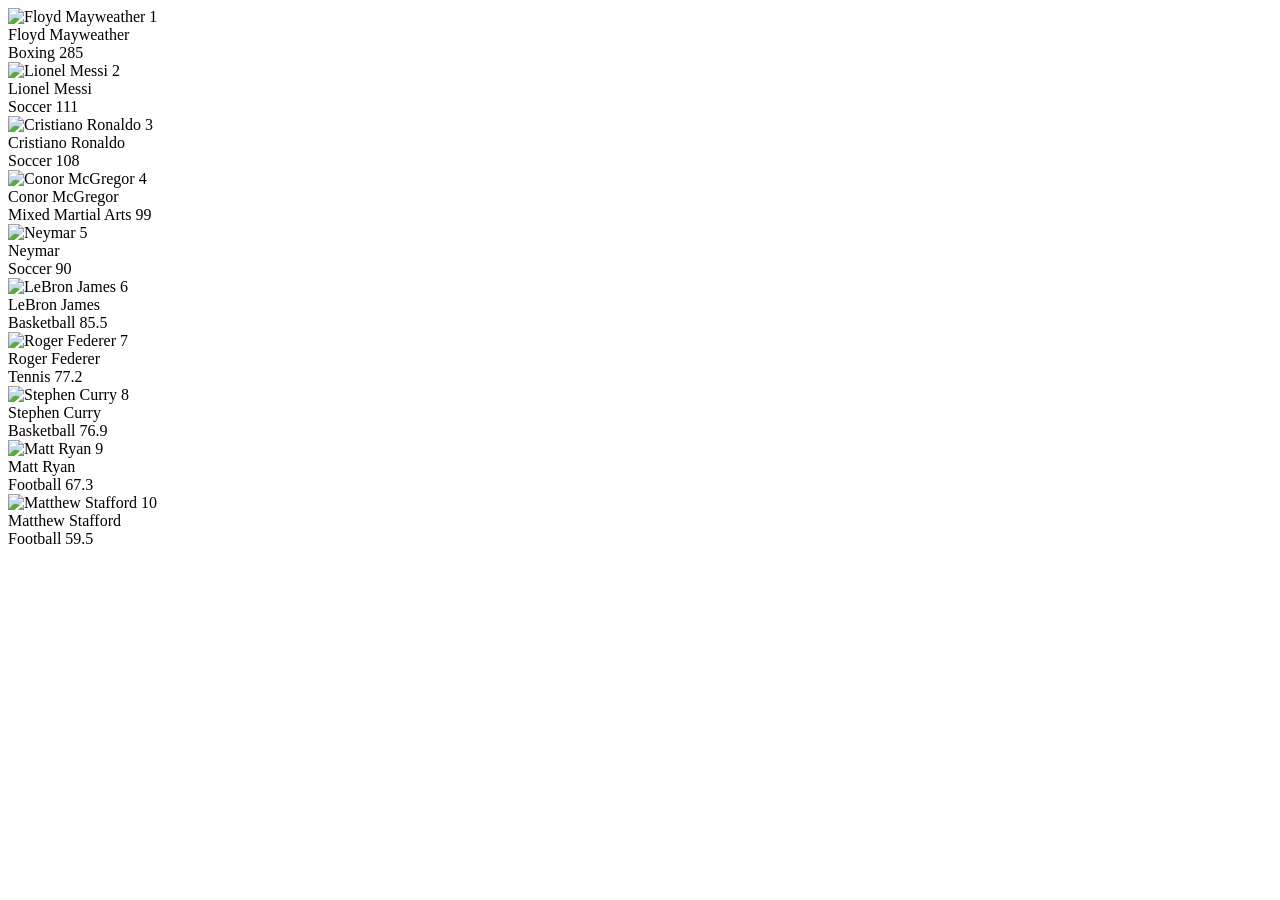
==== index.html @ d5899b87 "Initial commit" ====
<!DOCTYPE html>
<html lang="en">
<head>
  <title>Highest-Paid Athletes</title>
  <meta charset="utf-8">
  <meta name="viewport" content="width=device-width, initial-scale=1">
  <link rel="stylesheet" href="main.scss" />
</head>
<body>
  <main class="people">
    <article class="person">
      <section class="photo">
        <img
          src="https://mate-academy.github.io/fe-program/css/tasks/athletes/people/Mayweather.jpg"
          alt="Floyd Mayweather"
        >
        <span class="rank">1</span>
      </section>
      <section class="details">
        <a class="name">Floyd Mayweather</a>
        <section class="extra">
          <span class="sport">Boxing</span>
          <span class="pay">285</span>
        </section>
      </section>
    </article>

    <article class="person">
      <section class="photo">
        <img
          src="https://mate-academy.github.io/fe-program/css/tasks/athletes/people/Messi.jpg"
          alt="Lionel Messi"
        >
        <span class="rank">2</span>
      </section>
      <section class="details">
        <a class="name">Lionel Messi</a>
        <section class="extra">
          <span class="sport">Soccer</span>
          <span class="pay">111</span>
        </section>
      </section>
    </article>

    <article class="person">
      <section class="photo">
        <img
          src="https://mate-academy.github.io/fe-program/css/tasks/athletes/people/Ronaldo.jpg"
          alt="Cristiano Ronaldo"
        >
        <span class="rank">3</span>
      </section>
      <section class="details">
        <a class="name">Cristiano Ronaldo</a>
        <section class="extra">
          <span class="sport">Soccer</span>
          <span class="pay">108</span>
        </section>
      </section>
    </article>

    <article class="person">
      <section class="photo">
        <img
          src="https://mate-academy.github.io/fe-program/css/tasks/athletes/people/McGregor.jpg"
          alt="Conor McGregor"
        >
        <span class="rank">4</span>
      </section>
      <section class="details">
        <a class="name">Conor McGregor</a>
        <section class="extra">
          <span class="sport">Mixed Martial Arts</span>
          <span class="pay">99</span>
        </section>
      </section>
    </article>

    <article class="person">
      <section class="photo">
        <img
          src="https://mate-academy.github.io/fe-program/css/tasks/athletes/people/Neymar.jpg"
          alt="Neymar"
        >
        <span class="rank">5</span>
      </section>
      <section class="details">
        <a class="name">Neymar</a>
        <section class="extra">
          <span class="sport">Soccer</span>
          <span class="pay">90</span>
        </section>
      </section>
    </article>

    <article class="person">
      <section class="photo">
        <img
          src="https://mate-academy.github.io/fe-program/css/tasks/athletes/people/James.jpg"
          alt="LeBron James"
        >
        <span class="rank">6</span>
      </section>
      <section class="details">
        <a class="name">LeBron James</a>
        <section class="extra">
          <span class="sport">Basketball</span>
          <span class="pay">85.5</span>
        </section>
      </section>
    </article>

    <article class="person">
      <section class="photo">
        <img
          src="https://mate-academy.github.io/fe-program/css/tasks/athletes/people/Federer.jpg"
          alt="Roger Federer"
        >
        <span class="rank">7</span>
      </section>
      <section class="details">
        <a class="name">Roger Federer</a>
        <section class="extra">
          <span class="sport">Tennis</span>
          <span class="pay">77.2</span>
        </section>
      </section>
    </article>

    <article class="person">
      <section class="photo">
        <img
          src="https://mate-academy.github.io/fe-program/css/tasks/athletes/people/Curry.jpg"
          alt="Stephen Curry"
        >
        <span class="rank">8</span>
      </section>
      <section class="details">
        <a class="name">Stephen Curry</a>
        <section class="extra">
          <span class="sport">Basketball</span>
          <span class="pay">76.9</span>
        </section>
      </section>
    </article>

    <article class="person">
      <section class="photo">
        <img
          src="https://mate-academy.github.io/fe-program/css/tasks/athletes/people/Ryan.jpg"
          alt="Matt Ryan"
        >
        <span class="rank">9</span>
      </section>
      <section class="details">
        <a class="name">Matt Ryan</a>
        <section class="extra">
          <span class="sport">Football</span>
          <span class="pay">67.3</span>
        </section>
      </section>
    </article>

    <article class="person">
      <section class="photo">
        <img
          src="https://mate-academy.github.io/fe-program/css/tasks/athletes/people/Stafford.jpg"
          alt="Matthew Stafford"
        >
        <span class="rank">10</span>
      </section>
      <section class="details">
        <a class="name">Matthew Stafford</a>
        <section class="extra">
          <span class="sport">Football</span>
          <span class="pay">59.5</span>
        </section>
      </section>
    </article>
  </main>
</body>
</html>
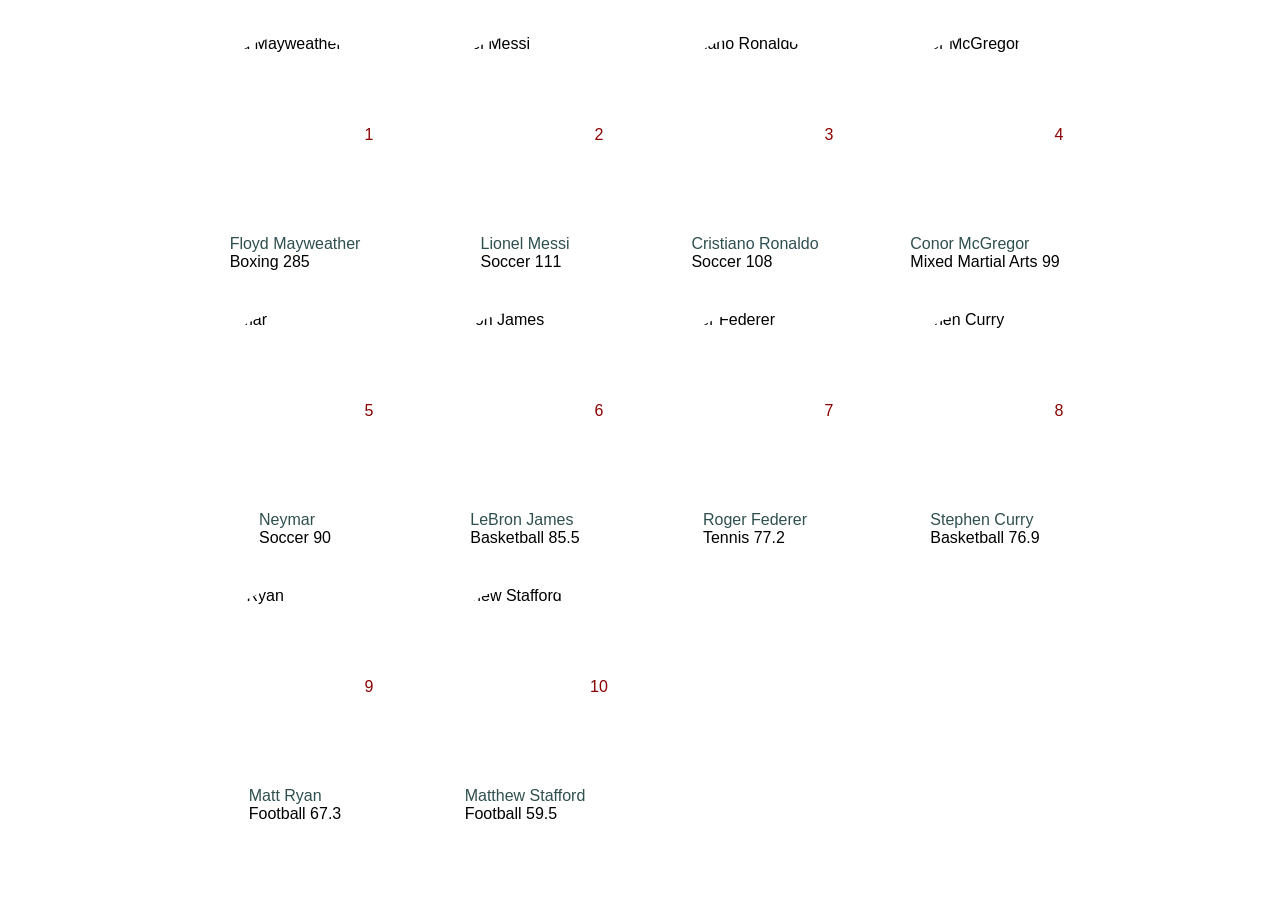
==== commit 1f4a108a: "Updates" ====
--- a/index.html
+++ b/index.html
@@ -1,182 +1 @@
-<!DOCTYPE html>
-<html lang="en">
-<head>
-  <title>Highest-Paid Athletes</title>
-  <meta charset="utf-8">
-  <meta name="viewport" content="width=device-width, initial-scale=1">
-  <link rel="stylesheet" href="main.scss" />
-</head>
-<body>
-  <main class="people">
-    <article class="person">
-      <section class="photo">
-        <img
-          src="https://mate-academy.github.io/fe-program/css/tasks/athletes/people/Mayweather.jpg"
-          alt="Floyd Mayweather"
-        >
-        <span class="rank">1</span>
-      </section>
-      <section class="details">
-        <a class="name">Floyd Mayweather</a>
-        <section class="extra">
-          <span class="sport">Boxing</span>
-          <span class="pay">285</span>
-        </section>
-      </section>
-    </article>
-
-    <article class="person">
-      <section class="photo">
-        <img
-          src="https://mate-academy.github.io/fe-program/css/tasks/athletes/people/Messi.jpg"
-          alt="Lionel Messi"
-        >
-        <span class="rank">2</span>
-      </section>
-      <section class="details">
-        <a class="name">Lionel Messi</a>
-        <section class="extra">
-          <span class="sport">Soccer</span>
-          <span class="pay">111</span>
-        </section>
-      </section>
-    </article>
-
-    <article class="person">
-      <section class="photo">
-        <img
-          src="https://mate-academy.github.io/fe-program/css/tasks/athletes/people/Ronaldo.jpg"
-          alt="Cristiano Ronaldo"
-        >
-        <span class="rank">3</span>
-      </section>
-      <section class="details">
-        <a class="name">Cristiano Ronaldo</a>
-        <section class="extra">
-          <span class="sport">Soccer</span>
-          <span class="pay">108</span>
-        </section>
-      </section>
-    </article>
-
-    <article class="person">
-      <section class="photo">
-        <img
-          src="https://mate-academy.github.io/fe-program/css/tasks/athletes/people/McGregor.jpg"
-          alt="Conor McGregor"
-        >
-        <span class="rank">4</span>
-      </section>
-      <section class="details">
-        <a class="name">Conor McGregor</a>
-        <section class="extra">
-          <span class="sport">Mixed Martial Arts</span>
-          <span class="pay">99</span>
-        </section>
-      </section>
-    </article>
-
-    <article class="person">
-      <section class="photo">
-        <img
-          src="https://mate-academy.github.io/fe-program/css/tasks/athletes/people/Neymar.jpg"
-          alt="Neymar"
-        >
-        <span class="rank">5</span>
-      </section>
-      <section class="details">
-        <a class="name">Neymar</a>
-        <section class="extra">
-          <span class="sport">Soccer</span>
-          <span class="pay">90</span>
-        </section>
-      </section>
-    </article>
-
-    <article class="person">
-      <section class="photo">
-        <img
-          src="https://mate-academy.github.io/fe-program/css/tasks/athletes/people/James.jpg"
-          alt="LeBron James"
-        >
-        <span class="rank">6</span>
-      </section>
-      <section class="details">
-        <a class="name">LeBron James</a>
-        <section class="extra">
-          <span class="sport">Basketball</span>
-          <span class="pay">85.5</span>
-        </section>
-      </section>
-    </article>
-
-    <article class="person">
-      <section class="photo">
-        <img
-          src="https://mate-academy.github.io/fe-program/css/tasks/athletes/people/Federer.jpg"
-          alt="Roger Federer"
-        >
-        <span class="rank">7</span>
-      </section>
-      <section class="details">
-        <a class="name">Roger Federer</a>
-        <section class="extra">
-          <span class="sport">Tennis</span>
-          <span class="pay">77.2</span>
-        </section>
-      </section>
-    </article>
-
-    <article class="person">
-      <section class="photo">
-        <img
-          src="https://mate-academy.github.io/fe-program/css/tasks/athletes/people/Curry.jpg"
-          alt="Stephen Curry"
-        >
-        <span class="rank">8</span>
-      </section>
-      <section class="details">
-        <a class="name">Stephen Curry</a>
-        <section class="extra">
-          <span class="sport">Basketball</span>
-          <span class="pay">76.9</span>
-        </section>
-      </section>
-    </article>
-
-    <article class="person">
-      <section class="photo">
-        <img
-          src="https://mate-academy.github.io/fe-program/css/tasks/athletes/people/Ryan.jpg"
-          alt="Matt Ryan"
-        >
-        <span class="rank">9</span>
-      </section>
-      <section class="details">
-        <a class="name">Matt Ryan</a>
-        <section class="extra">
-          <span class="sport">Football</span>
-          <span class="pay">67.3</span>
-        </section>
-      </section>
-    </article>
-
-    <article class="person">
-      <section class="photo">
-        <img
-          src="https://mate-academy.github.io/fe-program/css/tasks/athletes/people/Stafford.jpg"
-          alt="Matthew Stafford"
-        >
-        <span class="rank">10</span>
-      </section>
-      <section class="details">
-        <a class="name">Matthew Stafford</a>
-        <section class="extra">
-          <span class="sport">Football</span>
-          <span class="pay">59.5</span>
-        </section>
-      </section>
-    </article>
-  </main>
-</body>
-</html>
+<!DOCTYPE html><html lang="en"><head><title>Highest-Paid Athletes</title><meta charset="utf-8"><meta name="viewport" content="width=device-width, initial-scale=1"><link rel="stylesheet" href="index.2b3b3d69.css"></head><body> <main class="main"> <div class="athletes">  <article class="athletes__person"> <section class="athletes__person-photo"> <img src="https://mate-academy.github.io/fe-program/css/tasks/athletes/people/Mayweather.jpg" class="athletes__person-photo-img" alt="Floyd Mayweather"> <span class="athletes__person-photo-rank">1</span> </section> <section class="athletes__person-details"> <a class="athletes__person-details-name">Floyd Mayweather</a> <section class="athletes__person-details-extra"> <span class="athletes__person-details-extra-sport">Boxing</span> <span class="athletes__person-details-extra-pay">285</span> </section> </section> </article> <article class="athletes__person"> <section class="athletes__person-photo"> <img src="https://mate-academy.github.io/fe-program/css/tasks/athletes/people/Messi.jpg" class="athletes__person-photo-img" alt="Lionel Messi"> <span class="athletes__person-photo-rank">2</span> </section> <section class="athletes__person-details"> <a class="athletes__person-details-name">Lionel Messi</a> <section class="athletes__person-details-extra"> <span class="athletes__person-details-extra-sport">Soccer</span> <span class="athletes__person-details-extra-pay">111</span> </section> </section> </article> <article class="athletes__person"> <section class="athletes__person-photo"> <img src="https://mate-academy.github.io/fe-program/css/tasks/athletes/people/Ronaldo.jpg" class="athletes__person-photo-img" alt="Cristiano Ronaldo"> <span class="athletes__person-photo-rank">3</span> </section> <section class="athletes__person-details"> <a class="athletes__person-details-name">Cristiano Ronaldo</a> <section class="athletes__person-details-extra"> <span class="athletes__person-details-extra-sport">Soccer</span> <span class="athletes__person-details-extra-pay">108</span> </section> </section> </article> <article class="athletes__person"> <section class="athletes__person-photo"> <img src="https://mate-academy.github.io/fe-program/css/tasks/athletes/people/McGregor.jpg" class="athletes__person-photo-img" alt="Conor McGregor"> <span class="athletes__person-photo-rank">4</span> </section> <section class="athletes__person-details"> <a class="athletes__person-details-name">Conor McGregor</a> <section class="athletes__person-details-extra"> <span class="athletes__person-details-extra-sport">Mixed Martial Arts</span> <span class="athletes__person-details-extra-pay">99</span> </section> </section> </article> <article class="athletes__person"> <section class="athletes__person-photo"> <img src="https://mate-academy.github.io/fe-program/css/tasks/athletes/people/Neymar.jpg" class="athletes__person-photo-img" alt="Neymar"> <span class="athletes__person-photo-rank">5</span> </section> <section class="athletes__person-details"> <a class="athletes__person-details-name">Neymar</a> <section class="athletes__person-details-extra"> <span class="athletes__person-details-extra-sport">Soccer</span> <span class="athletes__person-details-extra-pay">90</span> </section> </section> </article> <article class="athletes__person"> <section class="athletes__person-photo"> <img src="https://mate-academy.github.io/fe-program/css/tasks/athletes/people/James.jpg" class="athletes__person-photo-img" alt="LeBron James"> <span class="athletes__person-photo-rank">6</span> </section> <section class="athletes__person-details"> <a class="athletes__person-details-name">LeBron James</a> <section class="athletes__person-details-extra"> <span class="athletes__person-details-extra-sport">Basketball</span> <span class="athletes__person-details-extra-pay">85.5</span> </section> </section> </article> <article class="athletes__person"> <section class="athletes__person-photo"> <img src="https://mate-academy.github.io/fe-program/css/tasks/athletes/people/Federer.jpg" class="athletes__person-photo-img" alt="Roger Federer"> <span class="athletes__person-photo-rank">7</span> </section> <section class="athletes__person-details"> <a class="athletes__person-details-name">Roger Federer</a> <section class="athletes__person-details-extra"> <span class="athletes__person-details-extra-sport">Tennis</span> <span class="athletes__person-details-extra-pay">77.2</span> </section> </section> </article> <article class="athletes__person"> <section class="athletes__person-photo"> <img src="https://mate-academy.github.io/fe-program/css/tasks/athletes/people/Curry.jpg" class="athletes__person-photo-img" alt="Stephen Curry"> <span class="athletes__person-photo-rank">8</span> </section> <section class="athletes__person-details"> <a class="athletes__person-details-name">Stephen Curry</a> <section class="athletes__person-details-extra"> <span class="athletes__person-details-extra-sport">Basketball</span> <span class="athletes__person-details-extra-pay">76.9</span> </section> </section> </article> <article class="athletes__person"> <section class="athletes__person-photo"> <img src="https://mate-academy.github.io/fe-program/css/tasks/athletes/people/Ryan.jpg" class="athletes__person-photo-img" alt="Matt Ryan"> <span class="athletes__person-photo-rank">9</span> </section> <section class="athletes__person-details"> <a class="athletes__person-details-name">Matt Ryan</a> <section class="athletes__person-details-extra"> <span class="athletes__person-details-extra-sport">Football</span> <span class="athletes__person-details-extra-pay">67.3</span> </section> </section> </article> <article class="athletes__person"> <section class="athletes__person-photo"> <img src="https://mate-academy.github.io/fe-program/css/tasks/athletes/people/Stafford.jpg" class="athletes__person-photo-img" alt="Matthew Stafford"> <span class="athletes__person-photo-rank">10</span> </section> <section class="athletes__person-details"> <a class="athletes__person-details-name">Matthew Stafford</a> <section class="athletes__person-details-extra"> <span class="athletes__person-details-extra-sport">Football</span> <span class="athletes__person-details-extra-pay">59.5</span> </section> </section> </article>  </div> </main> </body></html>
--- a/index.2b3b3d69.css
+++ b/index.2b3b3d69.css
@@ -0,0 +1,2 @@
+html{font-family:Arial,sans-serif}body{margin:0;padding:0}.athletes{perspective:400px;grid-template-columns:repeat(2,200px);justify-content:center;gap:40px 30px;padding:35px 30px;display:grid}@media (width>=1000px){.athletes{grid-template-columns:repeat(4,200px)}}.athletes__person{flex-direction:column;align-items:center;width:200px;transition:transform 1s;display:flex}.athletes__person-photo{border-radius:50%;width:200px;height:200px;position:relative;overflow:hidden}.athletes__person-photo-img{object-fit:cover;object-position:top center;width:100%;height:100%}.athletes__person-photo-rank{z-index:1;text-align:center;text-underline-position:from-font;text-decoration-skip-ink:none;color:#8b0000;background-color:#fff;border-radius:50%;width:32px;height:32px;font-family:Arial;font-size:16px;line-height:32px;display:block;position:absolute;top:50%;right:10px;transform:translateY(-50%)}.athletes__person-details-name{color:#2f4f4f}.athletes__person-details-extra{color:#000}.athletes__person:hover{background-color:#eee;border-radius:12px;transform:scale(1.5)}.athletes__person:hover-photo{border-radius:25%}
+/*# sourceMappingURL=index.2b3b3d69.css.map */
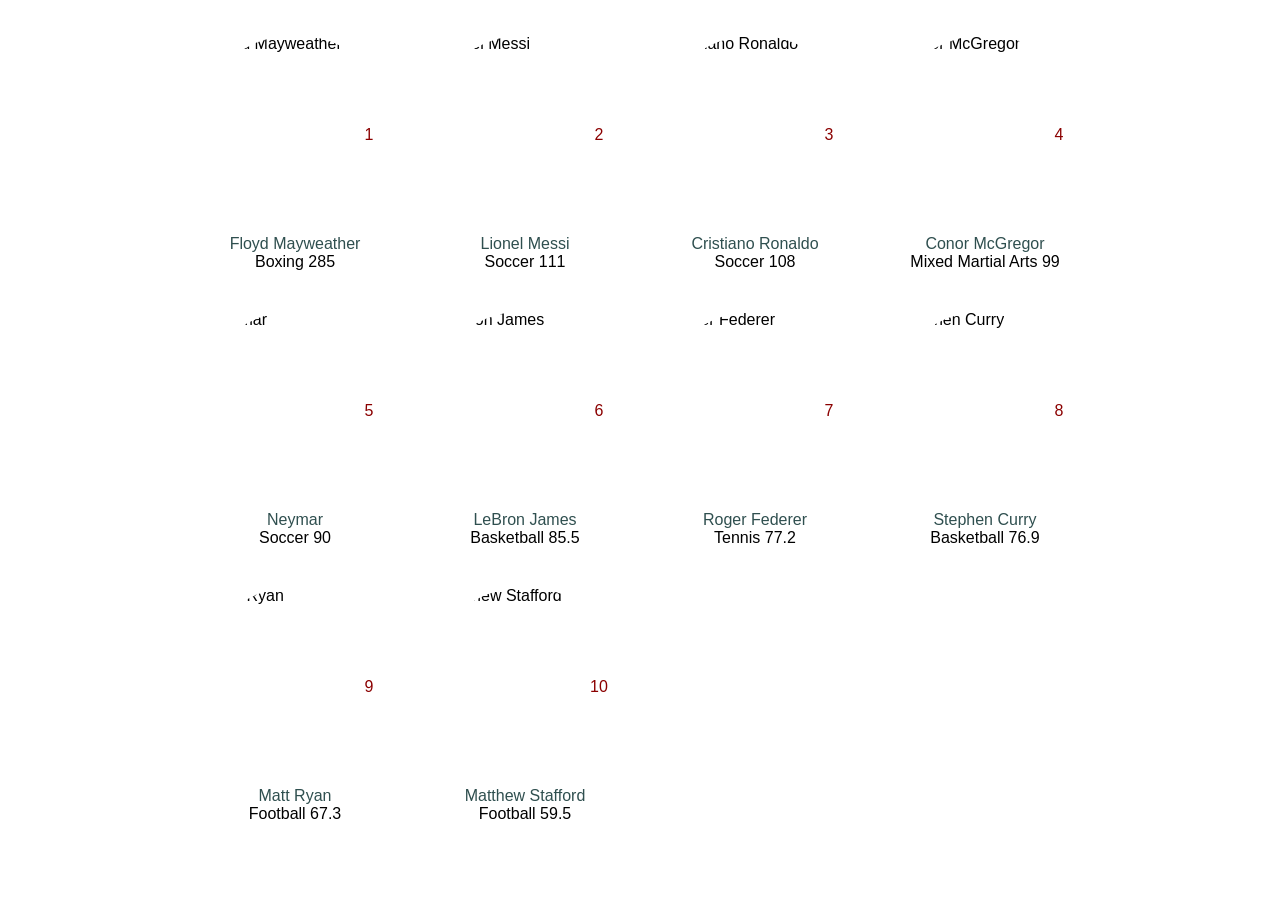
==== commit 404c7b41: "Updates" ====
--- a/index.html
+++ b/index.html
@@ -1 +1 @@
-<!DOCTYPE html><html lang="en"><head><title>Highest-Paid Athletes</title><meta charset="utf-8"><meta name="viewport" content="width=device-width, initial-scale=1"><link rel="stylesheet" href="index.2b3b3d69.css"></head><body> <main class="main"> <div class="athletes">  <article class="athletes__person"> <section class="athletes__person-photo"> <img src="https://mate-academy.github.io/fe-program/css/tasks/athletes/people/Mayweather.jpg" class="athletes__person-photo-img" alt="Floyd Mayweather"> <span class="athletes__person-photo-rank">1</span> </section> <section class="athletes__person-details"> <a class="athletes__person-details-name">Floyd Mayweather</a> <section class="athletes__person-details-extra"> <span class="athletes__person-details-extra-sport">Boxing</span> <span class="athletes__person-details-extra-pay">285</span> </section> </section> </article> <article class="athletes__person"> <section class="athletes__person-photo"> <img src="https://mate-academy.github.io/fe-program/css/tasks/athletes/people/Messi.jpg" class="athletes__person-photo-img" alt="Lionel Messi"> <span class="athletes__person-photo-rank">2</span> </section> <section class="athletes__person-details"> <a class="athletes__person-details-name">Lionel Messi</a> <section class="athletes__person-details-extra"> <span class="athletes__person-details-extra-sport">Soccer</span> <span class="athletes__person-details-extra-pay">111</span> </section> </section> </article> <article class="athletes__person"> <section class="athletes__person-photo"> <img src="https://mate-academy.github.io/fe-program/css/tasks/athletes/people/Ronaldo.jpg" class="athletes__person-photo-img" alt="Cristiano Ronaldo"> <span class="athletes__person-photo-rank">3</span> </section> <section class="athletes__person-details"> <a class="athletes__person-details-name">Cristiano Ronaldo</a> <section class="athletes__person-details-extra"> <span class="athletes__person-details-extra-sport">Soccer</span> <span class="athletes__person-details-extra-pay">108</span> </section> </section> </article> <article class="athletes__person"> <section class="athletes__person-photo"> <img src="https://mate-academy.github.io/fe-program/css/tasks/athletes/people/McGregor.jpg" class="athletes__person-photo-img" alt="Conor McGregor"> <span class="athletes__person-photo-rank">4</span> </section> <section class="athletes__person-details"> <a class="athletes__person-details-name">Conor McGregor</a> <section class="athletes__person-details-extra"> <span class="athletes__person-details-extra-sport">Mixed Martial Arts</span> <span class="athletes__person-details-extra-pay">99</span> </section> </section> </article> <article class="athletes__person"> <section class="athletes__person-photo"> <img src="https://mate-academy.github.io/fe-program/css/tasks/athletes/people/Neymar.jpg" class="athletes__person-photo-img" alt="Neymar"> <span class="athletes__person-photo-rank">5</span> </section> <section class="athletes__person-details"> <a class="athletes__person-details-name">Neymar</a> <section class="athletes__person-details-extra"> <span class="athletes__person-details-extra-sport">Soccer</span> <span class="athletes__person-details-extra-pay">90</span> </section> </section> </article> <article class="athletes__person"> <section class="athletes__person-photo"> <img src="https://mate-academy.github.io/fe-program/css/tasks/athletes/people/James.jpg" class="athletes__person-photo-img" alt="LeBron James"> <span class="athletes__person-photo-rank">6</span> </section> <section class="athletes__person-details"> <a class="athletes__person-details-name">LeBron James</a> <section class="athletes__person-details-extra"> <span class="athletes__person-details-extra-sport">Basketball</span> <span class="athletes__person-details-extra-pay">85.5</span> </section> </section> </article> <article class="athletes__person"> <section class="athletes__person-photo"> <img src="https://mate-academy.github.io/fe-program/css/tasks/athletes/people/Federer.jpg" class="athletes__person-photo-img" alt="Roger Federer"> <span class="athletes__person-photo-rank">7</span> </section> <section class="athletes__person-details"> <a class="athletes__person-details-name">Roger Federer</a> <section class="athletes__person-details-extra"> <span class="athletes__person-details-extra-sport">Tennis</span> <span class="athletes__person-details-extra-pay">77.2</span> </section> </section> </article> <article class="athletes__person"> <section class="athletes__person-photo"> <img src="https://mate-academy.github.io/fe-program/css/tasks/athletes/people/Curry.jpg" class="athletes__person-photo-img" alt="Stephen Curry"> <span class="athletes__person-photo-rank">8</span> </section> <section class="athletes__person-details"> <a class="athletes__person-details-name">Stephen Curry</a> <section class="athletes__person-details-extra"> <span class="athletes__person-details-extra-sport">Basketball</span> <span class="athletes__person-details-extra-pay">76.9</span> </section> </section> </article> <article class="athletes__person"> <section class="athletes__person-photo"> <img src="https://mate-academy.github.io/fe-program/css/tasks/athletes/people/Ryan.jpg" class="athletes__person-photo-img" alt="Matt Ryan"> <span class="athletes__person-photo-rank">9</span> </section> <section class="athletes__person-details"> <a class="athletes__person-details-name">Matt Ryan</a> <section class="athletes__person-details-extra"> <span class="athletes__person-details-extra-sport">Football</span> <span class="athletes__person-details-extra-pay">67.3</span> </section> </section> </article> <article class="athletes__person"> <section class="athletes__person-photo"> <img src="https://mate-academy.github.io/fe-program/css/tasks/athletes/people/Stafford.jpg" class="athletes__person-photo-img" alt="Matthew Stafford"> <span class="athletes__person-photo-rank">10</span> </section> <section class="athletes__person-details"> <a class="athletes__person-details-name">Matthew Stafford</a> <section class="athletes__person-details-extra"> <span class="athletes__person-details-extra-sport">Football</span> <span class="athletes__person-details-extra-pay">59.5</span> </section> </section> </article>  </div> </main> </body></html>+<!DOCTYPE html><html lang="en"><head><title>Highest-Paid Athletes</title><meta charset="utf-8"><meta name="viewport" content="width=device-width, initial-scale=1"><link rel="stylesheet" href="index.8fe22e7e.css"></head><body> <main class="main"> <div class="athletes">  <article class="athletes__person"> <section class="athletes__person-photo"> <img src="https://mate-academy.github.io/fe-program/css/tasks/athletes/people/Mayweather.jpg" class="athletes__person-photo-img" alt="Floyd Mayweather"> <span class="athletes__person-photo-rank">1</span> </section> <section class="athletes__person-details"> <a class="athletes__person-details-name">Floyd Mayweather</a> <section class="athletes__person-details-extra"> <span class="athletes__person-details-extra-sport">Boxing</span> <span class="athletes__person-details-extra-pay">285</span> </section> </section> </article> <article class="athletes__person"> <section class="athletes__person-photo"> <img src="https://mate-academy.github.io/fe-program/css/tasks/athletes/people/Messi.jpg" class="athletes__person-photo-img" alt="Lionel Messi"> <span class="athletes__person-photo-rank">2</span> </section> <section class="athletes__person-details"> <a class="athletes__person-details-name">Lionel Messi</a> <section class="athletes__person-details-extra"> <span class="athletes__person-details-extra-sport">Soccer</span> <span class="athletes__person-details-extra-pay">111</span> </section> </section> </article> <article class="athletes__person"> <section class="athletes__person-photo"> <img src="https://mate-academy.github.io/fe-program/css/tasks/athletes/people/Ronaldo.jpg" class="athletes__person-photo-img" alt="Cristiano Ronaldo"> <span class="athletes__person-photo-rank">3</span> </section> <section class="athletes__person-details"> <a class="athletes__person-details-name">Cristiano Ronaldo</a> <section class="athletes__person-details-extra"> <span class="athletes__person-details-extra-sport">Soccer</span> <span class="athletes__person-details-extra-pay">108</span> </section> </section> </article> <article class="athletes__person"> <section class="athletes__person-photo"> <img src="https://mate-academy.github.io/fe-program/css/tasks/athletes/people/McGregor.jpg" class="athletes__person-photo-img" alt="Conor McGregor"> <span class="athletes__person-photo-rank">4</span> </section> <section class="athletes__person-details"> <a class="athletes__person-details-name">Conor McGregor</a> <section class="athletes__person-details-extra"> <span class="athletes__person-details-extra-sport">Mixed Martial Arts</span> <span class="athletes__person-details-extra-pay">99</span> </section> </section> </article> <article class="athletes__person"> <section class="athletes__person-photo"> <img src="https://mate-academy.github.io/fe-program/css/tasks/athletes/people/Neymar.jpg" class="athletes__person-photo-img" alt="Neymar"> <span class="athletes__person-photo-rank">5</span> </section> <section class="athletes__person-details"> <a class="athletes__person-details-name">Neymar</a> <section class="athletes__person-details-extra"> <span class="athletes__person-details-extra-sport">Soccer</span> <span class="athletes__person-details-extra-pay">90</span> </section> </section> </article> <article class="athletes__person"> <section class="athletes__person-photo"> <img src="https://mate-academy.github.io/fe-program/css/tasks/athletes/people/James.jpg" class="athletes__person-photo-img" alt="LeBron James"> <span class="athletes__person-photo-rank">6</span> </section> <section class="athletes__person-details"> <a class="athletes__person-details-name">LeBron James</a> <section class="athletes__person-details-extra"> <span class="athletes__person-details-extra-sport">Basketball</span> <span class="athletes__person-details-extra-pay">85.5</span> </section> </section> </article> <article class="athletes__person"> <section class="athletes__person-photo"> <img src="https://mate-academy.github.io/fe-program/css/tasks/athletes/people/Federer.jpg" class="athletes__person-photo-img" alt="Roger Federer"> <span class="athletes__person-photo-rank">7</span> </section> <section class="athletes__person-details"> <a class="athletes__person-details-name">Roger Federer</a> <section class="athletes__person-details-extra"> <span class="athletes__person-details-extra-sport">Tennis</span> <span class="athletes__person-details-extra-pay">77.2</span> </section> </section> </article> <article class="athletes__person"> <section class="athletes__person-photo"> <img src="https://mate-academy.github.io/fe-program/css/tasks/athletes/people/Curry.jpg" class="athletes__person-photo-img" alt="Stephen Curry"> <span class="athletes__person-photo-rank">8</span> </section> <section class="athletes__person-details"> <a class="athletes__person-details-name">Stephen Curry</a> <section class="athletes__person-details-extra"> <span class="athletes__person-details-extra-sport">Basketball</span> <span class="athletes__person-details-extra-pay">76.9</span> </section> </section> </article> <article class="athletes__person"> <section class="athletes__person-photo"> <img src="https://mate-academy.github.io/fe-program/css/tasks/athletes/people/Ryan.jpg" class="athletes__person-photo-img" alt="Matt Ryan"> <span class="athletes__person-photo-rank">9</span> </section> <section class="athletes__person-details"> <a class="athletes__person-details-name">Matt Ryan</a> <section class="athletes__person-details-extra"> <span class="athletes__person-details-extra-sport">Football</span> <span class="athletes__person-details-extra-pay">67.3</span> </section> </section> </article> <article class="athletes__person"> <section class="athletes__person-photo"> <img src="https://mate-academy.github.io/fe-program/css/tasks/athletes/people/Stafford.jpg" class="athletes__person-photo-img" alt="Matthew Stafford"> <span class="athletes__person-photo-rank">10</span> </section> <section class="athletes__person-details"> <a class="athletes__person-details-name">Matthew Stafford</a> <section class="athletes__person-details-extra"> <span class="athletes__person-details-extra-sport">Football</span> <span class="athletes__person-details-extra-pay">59.5</span> </section> </section> </article>  </div> </main> </body></html>
--- a/index.8fe22e7e.css
+++ b/index.8fe22e7e.css
@@ -0,0 +1,2 @@
+html{font-family:Arial,sans-serif}body{margin:0;padding:0}.athletes{perspective:400px;grid-template-columns:repeat(2,200px);justify-content:center;gap:40px 30px;padding:35px 30px;display:grid}@media (width>=1000px){.athletes{grid-template-columns:repeat(4,200px)}}.athletes__person{flex-direction:column;align-items:center;width:200px;transition:transform 1s;display:flex}.athletes__person-photo{border-radius:50%;width:200px;height:200px;position:relative;overflow:hidden}.athletes__person-photo-img{object-fit:cover;object-position:top center;width:100%;height:100%}.athletes__person-photo-rank{z-index:1;text-align:center;color:#8b0000;background-color:#fff;border-radius:50%;width:32px;height:32px;font-family:Arial;font-size:16px;line-height:32px;display:block;position:absolute;top:50%;right:10px;transform:translateY(-50%)}.athletes__person-details{flex-direction:column;align-items:center;display:flex}.athletes__person-details-name{color:#2f4f4f}.athletes__person-details-extra{color:#000}.athletes__person:hover{background-color:#eee;border-radius:12px;transform:scale(1.5)}.athletes__person:hover__person-photo{border-radius:25%}
+/*# sourceMappingURL=index.8fe22e7e.css.map */
